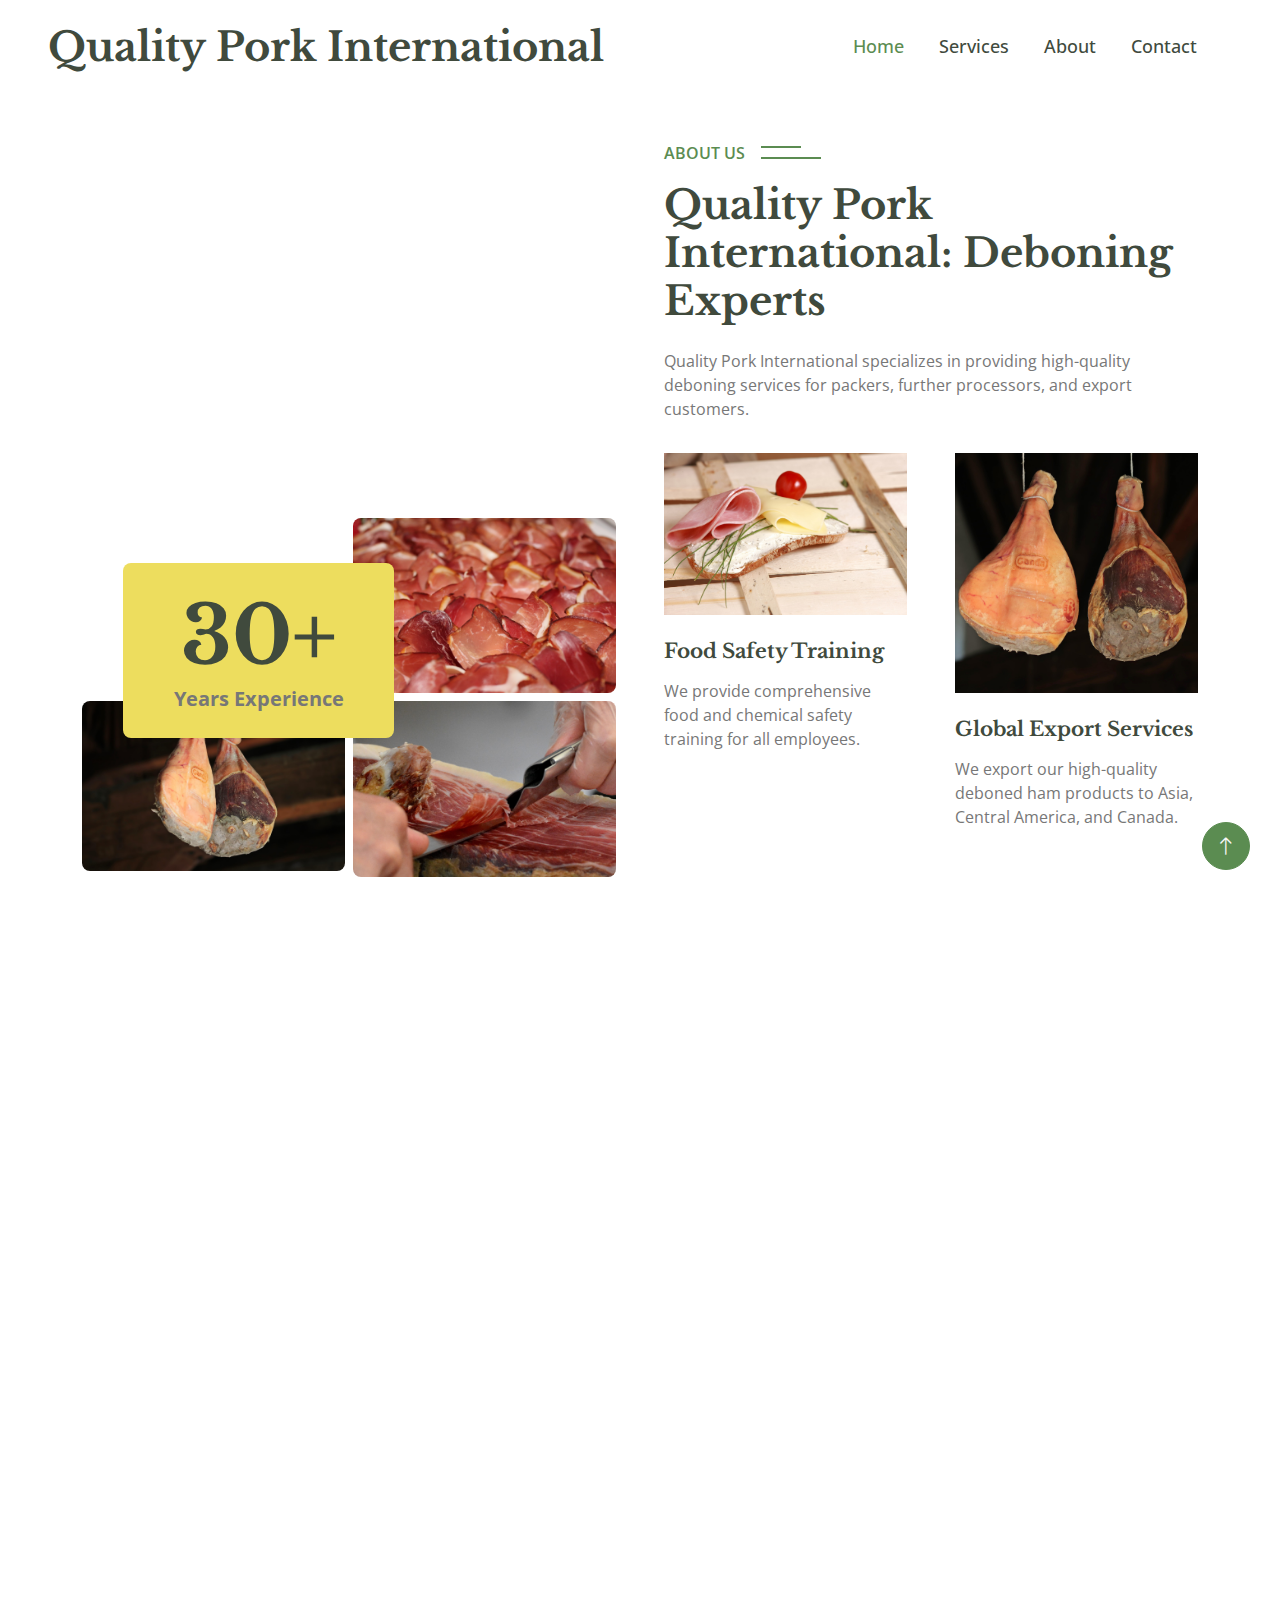
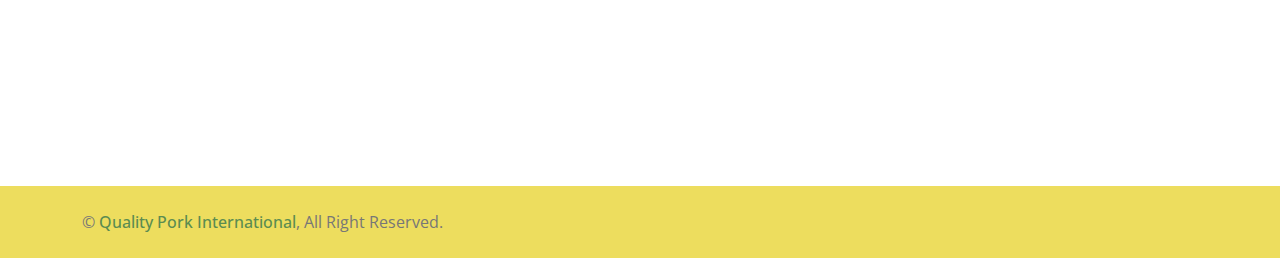
==== about.html @ bd2c2366 "Add files via upload" ====
<!DOCTYPE html>
<html lang="en">

<head>
    <meta charset="utf-8">
    <title>ABOUT</title>
    <meta content="width=device-width, initial-scale=1.0" name="viewport">
    <meta content="" name="keywords">
    <meta content="" name="description">

    <!-- Favicon -->
    <link href="img/favicon.ico" rel="icon">

    <!-- Google Web Fonts -->
    <link rel="preconnect" href="https://fonts.googleapis.com">
    <link rel="preconnect" href="https://fonts.gstatic.com" crossorigin>
    <link href="https://fonts.googleapis.com/css2?family=Libre+Baskerville:wght@700&family=Open+Sans:wght@400;500;600&display=swap" rel="stylesheet">   

    <!-- Icon Font Stylesheet -->
    <link href="https://cdnjs.cloudflare.com/ajax/libs/font-awesome/5.10.0/css/all.min.css" rel="stylesheet">
    <link href="https://cdn.jsdelivr.net/npm/bootstrap-icons@1.4.1/font/bootstrap-icons.css" rel="stylesheet">

    <!-- Libraries Stylesheet -->
    <link href="lib/animate/animate.min.css" rel="stylesheet">
    <link href="lib/owlcarousel/assets/owl.carousel.min.css" rel="stylesheet">
    <link href="lib/lightbox/css/lightbox.min.css" rel="stylesheet">

    <!-- Customized Bootstrap Stylesheet -->
    <link href="css/bootstrap.min.css" rel="stylesheet">

    <!-- Template Stylesheet -->
    <link href="css/style.css" rel="stylesheet">
</head>

<body>
   <!-- Spinner Start -->
   <div id="spinner" class="show bg-white position-fixed translate-middle w-100 vh-100 top-50 start-50 d-flex align-items-center justify-content-center">
    <div class="spinner-border text-primary" role="status" style="width: 3rem; height: 3rem;"></div>
</div>
<!-- Spinner End -->


<!-- Navbar Start -->
<nav class="navbar navbar-expand-lg bg-white navbar-light sticky-top px-4 px-lg-5">
<a href="index.html" class="navbar-brand d-flex align-items-center">
    <h1 class="m-0">Quality Pork International</h1>
</a>
<button type="button" class="navbar-toggler me-0" data-bs-toggle="collapse" data-bs-target="#navbarCollapse">
    <span class="navbar-toggler-icon"></span>
</button>
<div class="collapse navbar-collapse" id="navbarCollapse">
    <div class="navbar-nav ms-auto p-4 p-lg-0">
        <a href="index.html" class="nav-item nav-link active">Home</a>
        <a href="services.html" class="nav-item nav-link">Services</a>
        <a href="about.html" class="nav-item nav-link">About</a>
        <a href="contact.html" class="nav-item nav-link">Contact</a>
    </div>
</div>
</nav>
<!-- Navbar End -->



<!-- About Start -->
<div class="container-xxl py-5">
    <div class="container">
        <div class="row g-5 align-items-end">
            <div class="col-lg-6">
                <div class="row g-2">
                    <div class="col-6 position-relative wow fadeIn" data-wow-delay="0.7s">
                        <div class="about-experience bg-secondary rounded">
                            <h1 class="display-1 mb-0">30+</h1>
                            <small class="fs-5 fw-bold">Years Experience</small>
                        </div>
                    </div>
                    <div class="col-6 wow fadeIn" data-wow-delay="0.1s">
                        <img class="img-fluid rounded" src="img/1.jpg" alt="Deboning Line" style="width: 100%; height: auto; object-fit: cover;">
                    </div>
                    <div class="col-6 wow fadeIn" data-wow-delay="0.3s">
                        <img class="img-fluid rounded" src="img/2.jpg" alt="Ham Products" style="width: 100%; height: auto; object-fit: cover;">
                    </div>
                    <div class="col-6 wow fadeIn" data-wow-delay="0.5s">
                        <img class="img-fluid rounded" src="img/3.jpg" alt="Export Services" style="width: 100%; height: auto; object-fit: cover;">
                    </div>
                </div>
            </div>
            <div class="col-lg-6 wow fadeIn" data-wow-delay="0.5s">
                <p class="section-title bg-white text-start text-primary pe-3">About Us</p>
                <h1 class="mb-4">Quality Pork International: Deboning Experts</h1>
                <p class="mb-4">Quality Pork International specializes in providing high-quality deboning services for packers, further processors, and export customers.</p>
                <div class="row g-5 pt-2 mb-5">
                    <div class="col-sm-6">
                        <img class="img-fluid mb-4" src="img/4.jpg" alt="Food Safety" style="width: 100%; height: auto; object-fit: cover;">
                        <h5 class="mb-3">Food Safety Training</h5>
                        <span>We provide comprehensive food and chemical safety training for all employees.</span>
                    </div>
                    <div class="col-sm-6">
                        <img class="img-fluid mb-4" src="img/5.jpg" alt="Export Services" style="width: 100%; height: auto; object-fit: cover;">
                        <h5 class="mb-3">Global Export Services</h5>
                        <span>We export our high-quality deboned ham products to Asia, Central America, and Canada.</span>
                    </div>
                </div>
                
            </div>
        </div>
    </div>
</div>
<!-- About End -->

<!-- Banner Start -->
<div class="container-fluid banner my-5 py-5" data-parallax="scroll" data-image-src="img/banner.jpg">
    <div class="container py-5">
        <div class="row g-5">
            <div class="col-lg-6 wow fadeIn" data-wow-delay="0.3s">
                <div class="row g-4 align-items-center">
                    <div class="col-sm-4">
                        <img class="img-fluid rounded" src="img/6.jpg" alt="Deboned Ham" style="width: 100%; height: auto; object-fit: cover;">
                    </div>
                    <div class="col-sm-8">
                        <h2 class="text-white mb-3">High-Quality Deboned Ham</h2>
                        <p class="text-white mb-4">We provide expertly deboned ham for packers, processors, and export customers.</p>
                      
                    </div>
                </div>
            </div>
            <div class="col-lg-6 wow fadeIn" data-wow-delay="0.5s">
                <div class="row g-4 align-items-center">
                    <div class="col-sm-4">
                        <img class="img-fluid rounded" src="img/7.jpg" alt="Global Exports" style="width: 100%; height: auto; object-fit: cover;">
                    </div>
                    <div class="col-sm-8">
                        <h2 class="text-white mb-3">Exporting Worldwide</h2>
                        <p class="text-white mb-4">We export our high-quality deboned ham products to Asia, Central America, and Canada.</p>
                   
                    </div>
                </div>
            </div>
        </div>
    </div>
</div>
<!-- Banner End -->



    <!-- Footer Start -->
    <div class="container-fluid bg-dark footer mt-5 py-5 wow fadeIn" data-wow-delay="0.1s">
        <div class="container py-5">
            <div class="row g-5">
                <div class="col-lg-3 col-md-6">
                    <h5 class="text-white mb-4">Our Office</h5>
                    <p class="mb-2"><i class="fa fa-map-marker-alt me-3"></i>10404 F St, Omaha, NE 68127</p>
                    <p class="mb-2"><i class="fa fa-phone-alt me-3"></i>(402) 339-1911</p>
                    <p class="mb-2"><i class="fa fa-envelope me-3"></i>info@qualityporkinternational.com</p>
                </div>
                <div class="col-lg-3 col-md-6">
                    <h5 class="text-white mb-4">Quick Links</h5>
                    <a class="btn btn-link" href="about.html">About Us</a>
                    <a class="btn btn-link" href="contact.html">Contact Us</a>
                    <a class="btn btn-link" href="services.html">Our Services</a>
                </div>
                <div class="col-lg-3 col-md-6">
                    <h5 class="text-white mb-4">Business Hours</h5>
                    <p class="mb-1">Monday - Friday</p>
                    <h6 class="text-light">08:00 am - 05:00 pm</h6>
                    <p class="mb-1">Saturday & Sunday</p>
                    <h6 class="text-light">Closed</h6>
                </div>
                <div class="col-lg-3 col-md-6">
                    <h5 class="text-white mb-4">Stay Updated</h5>
                    <p>Stay up-to-date with our latest news and services.</p>
                </div>
            </div>
        </div>
    </div>
    <!-- Footer End -->
    
    
    <!-- Copyright Start -->
    <div class="container-fluid bg-secondary text-body copyright py-4">
        <div class="container">
            <div class="row">
                <div class="col-md-6 text-center text-md-start mb-3 mb-md-0">
                    &copy; <a class="fw-semi-bold" href="#">Quality Pork International</a>, All Right Reserved.
                </div>
    
            </div>
        </div>
    </div>
    <!-- Copyright End -->


    <!-- Back to Top -->
    <a href="#" class="btn btn-lg btn-primary btn-lg-square rounded-circle back-to-top"><i class="bi bi-arrow-up"></i></a>


    <!-- JavaScript Libraries -->
    <script src="https://code.jquery.com/jquery-3.4.1.min.js"></script>
    <script src="https://cdn.jsdelivr.net/npm/bootstrap@5.0.0/dist/js/bootstrap.bundle.min.js"></script>
    <script src="lib/wow/wow.min.js"></script>
    <script src="lib/easing/easing.min.js"></script>
    <script src="lib/waypoints/waypoints.min.js"></script>
    <script src="lib/owlcarousel/owl.carousel.min.js"></script>
    <script src="lib/counterup/counterup.min.js"></script>
    <script src="lib/parallax/parallax.min.js"></script>
    <script src="lib/lightbox/js/lightbox.min.js"></script>

    <!-- Template Javascript -->
    <script src="js/main.js"></script>
</body>

</html>
---- css/style.css ----
/********** Template CSS **********/
:root {
    --primary: #5B8C51;
    --secondary: #EDDD5E;
    --light: #F7F7F7;
    --dark: #404A3D;
}

.back-to-top {
    position: fixed;
    display: none;
    right: 30px;
    bottom: 30px;
    z-index: 99;
}

.fw-bold {
    font-weight: 700 !important;
}

.fw-medium {
    font-weight: 600 !important;
}

.fw-semi-bold {
    font-weight: 500 !important;
}


/*** Spinner ***/
#spinner {
    opacity: 0;
    visibility: hidden;
    transition: opacity .5s ease-out, visibility 0s linear .5s;
    z-index: 99999;
}

#spinner.show {
    transition: opacity .5s ease-out, visibility 0s linear 0s;
    visibility: visible;
    opacity: 1;
}


/*** Button ***/
.btn {
    transition: .5s;
    font-weight: 500;
}

.btn-primary,
.btn-outline-primary:hover {
    color: var(--light);
}

.btn-secondary,
.btn-outline-secondary:hover {
    color: var(--dark);
}

.btn-square {
    width: 38px;
    height: 38px;
}

.btn-sm-square {
    width: 32px;
    height: 32px;
}

.btn-lg-square {
    width: 48px;
    height: 48px;
}

.btn-square,
.btn-sm-square,
.btn-lg-square {
    padding: 0;
    display: flex;
    align-items: center;
    justify-content: center;
    font-weight: normal;
}


/*** Navbar ***/
.navbar.sticky-top {
    top: -100px;
    transition: .5s;
}

.navbar .navbar-nav .nav-link {
    margin-right: 35px;
    padding: 25px 0;
    color: var(--dark);
    font-size: 18px;
    font-weight: 500;
    outline: none;
}

.navbar .navbar-nav .nav-link:hover,
.navbar .navbar-nav .nav-link.active {
    color: var(--primary);
}

.navbar .dropdown-toggle::after {
    border: none;
    content: "\f107";
    font-family: "Font Awesome 5 Free";
    font-weight: 900;
    vertical-align: middle;
    margin-left: 8px;
}

@media (max-width: 991.98px) {
    .navbar .navbar-nav .nav-link  {
        margin-right: 0;
        padding: 10px 0;
    }

    .navbar .navbar-nav {
        border-top: 1px solid #EEEEEE;
    }
}

@media (min-width: 992px) {
    .navbar .nav-item .dropdown-menu {
        display: block;
        border: none;
        margin-top: 0;
        top: 150%;
        opacity: 0;
        visibility: hidden;
        transition: .5s;
    }

    .navbar .nav-item:hover .dropdown-menu {
        top: 100%;
        visibility: visible;
        transition: .5s;
        opacity: 1;
    }
}


/*** Header ***/
.carousel-caption {
    top: 0;
    left: 0;
    right: 0;
    bottom: 0;
    display: flex;
    align-items: center;
    background: rgba(0, 0, 0, .1);
    z-index: 1;
}

.carousel-control-prev,
.carousel-control-next {
    width: 15%;
}

.carousel-control-prev-icon,
.carousel-control-next-icon {
    width: 3rem;
    height: 3rem;
    border-radius: 3rem;
    background-color: var(--primary);
    border: 10px solid var(--primary);
}

@media (max-width: 768px) {
    #header-carousel .carousel-item {
        position: relative;
        min-height: 450px;
    }
    
    #header-carousel .carousel-item img {
        position: absolute;
        width: 100%;
        height: 100%;
        object-fit: cover;
    }
}

.page-header {
    background: url(../img/banner.jpg) center center no-repeat;
    background-size: cover;
}

.page-header .breadcrumb-item+.breadcrumb-item::before {
    color: var(--light);
}

.page-header .breadcrumb-item,
.page-header .breadcrumb-item a {
    font-size: 18px;
    color: var(--light);
}


/*** Section Title ***/
.section-title {
    position: relative;
    display: inline-block;
    text-transform: uppercase;
    font-weight: 600;
}

.section-title::before {
    position: absolute;
    content: "";
    width: calc(100% + 80px);
    height: 2px;
    top: 5px;
    left: -40px;
    background: var(--primary);
    z-index: -1;
}

.section-title::after {
    position: absolute;
    content: "";
    width: calc(100% + 120px);
    height: 2px;
    bottom: 6px;
    left: -60px;
    background: var(--primary);
    z-index: -1;
}

.section-title.text-start::before {
    width: calc(100% + 40px);
    left: 0;
}

.section-title.text-start::after {
    width: calc(100% + 60px);
    left: 0;
}


/*** About ***/
.about-experience {
    position: absolute;
    width: 100%;
    height: 100%;
    right: -45px;
    bottom: -45px;
    display: flex;
    flex-direction: column;
    align-items: center;
    justify-content: center;
}


/*** Service ***/
.service-item {
    position: relative;
    border-radius: 8px;
    box-shadow: 0 0 45px rgba(0, 0, 0, .07);
}

.service-item .service-img {
    position: absolute;
    width: 100%;
    height: 100%;
    top: 0;
    left: 0;
    border-radius: 8px;
    overflow: hidden;
    z-index: -1;
}

.service-item .service-img img {
    position: absolute;
    width: 100%;
    height: 100%;
    left: 0;
    object-fit: cover;
    border-radius: 10px;
}

.service-item .service-img::before {
    position: absolute;
    content: "";
    width: 100%;
    height: 100%;
    top: 0;
    left: 0;
    background: rgba(0, 0, 0, .5);
    border-radius: 10px;
    z-index: 1;
}

.service-item .service-img::after {
    position: absolute;
    content: "";
    width: 100%;
    height: 100%;
    top: 0;
    left: 0;
    background: #FFFFFF;
    transition: .5s ease-out;
    z-index: 2;
}

.service-item:hover .service-img::after {
    width: 0;
    left: auto;
    right: 0;
}

.service-item .service-text .service-icon {
    width: 140px;
    height: 140px;
    padding: 15px;
    margin-top: -70px;
    margin-bottom: 40px;
    background: #FFFFFF;
    border-radius: 140px;
    overflow: hidden;
    box-shadow: 0 0 60px rgba(0, 0, 0, .1);
}

.service-item .service-text h5,
.service-item .service-text p {
    transition: .5s;
}

.service-item:hover .service-text h5,
.service-item:hover .service-text p {
    color: #FFFFFF;
}

.service-item .service-text .btn {
    color: var(--secondary);
    background: #FFFFFF;
    box-shadow: 0 0 45px rgba(0, 0, 0, .25);
}

.service-item .service-text .btn:hover {
    color: var(--dark);
    background: var(--secondary);
}


/*** Product ***/
.product-item {
    position: relative;
    border-radius: 8px;
    overflow: hidden;
    box-shadow: 0 0 45px rgba(0, 0, 0, .07);
}

.product-item .product-overlay {
    position: absolute;
    width: 100%;
    height: 100%;
    top: 0;
    left: 0;
    display: flex;
    align-items: center;
    justify-content: center;
    background: rgba(0, 0, 0, .5);
    opacity: 0;
    padding-top: 60px;
    transition: .5s;
}

.product-item:hover .product-overlay {
    opacity: 1;
    padding-top: 0;
}


/*** Team ***/
.team-item {
    position: relative;
    text-align: center;
    border-radius: 8px;
    box-shadow: 0 0 45px rgba(0, 0, 0, .07);
}

.team-item .btn {
    border-color: transparent;
    box-shadow: 0 0 45px rgba(0, 0, 0, .2);
}


/*** Testimonial ***/
.testimonial-img {
    position: relative;
    min-height: 400px;
}

.testimonial-img::after {
    position: absolute;
    content: "\f10d";
    font-family: "Font Awesome 5 Free";
    font-weight: 900;
    font-size: 200px;
    color: #EEEEEE;
    top: 50%;
    left: 50%;
    transform: translate(-50%, -50%);
    z-index: -1;
}

.testimonial-img img {
    position: absolute;
    width: 100px;
    height: 100px;
    border-radius: 100px;
}

.testimonial-img img:nth-child(1) {
    top: 0;
    left: 0;
}

.testimonial-img img:nth-child(2) {
    top: 60%;
    left: 20%;
}

.testimonial-img img:nth-child(3) {
    top: 20%;
    left: 60%;
}

.testimonial-img img:nth-child(4) {
    bottom: 0;
    right: 0;
}

.testimonial-img img .animated.pulse {
    animation-duration: 2s;
}

.testimonial-carousel .owl-item img {
    width: 100px;
    height: 100px;
    border-radius: 100px;
}

.testimonial-carousel .owl-nav {
    margin-top: 30px;
    display: flex;
}

.testimonial-carousel .owl-nav .owl-prev,
.testimonial-carousel .owl-nav .owl-next {
    margin-right: 15px;
    width: 45px;
    height: 45px;
    display: flex;
    align-items: center;
    justify-content: center;
    color: var(--secondary);
    border-radius: 45px;
    box-shadow: 0 0 45px rgba(0, 0, 0, .2);
    font-size: 22px;
    transition: .5s;
}

.testimonial-carousel .owl-nav .owl-prev:hover,
.testimonial-carousel .owl-nav .owl-next:hover {
    background: var(--secondary);
    color: var(--dark);
}


/*** Footer ***/
.footer {
    color: #B0B9AE;
}

.footer .btn.btn-link {
    display: block;
    margin-bottom: 5px;
    padding: 0;
    text-align: left;
    color: #B0B9AE;
    font-weight: normal;
    text-transform: capitalize;
    transition: .3s;
}

.footer .btn.btn-link::before {
    position: relative;
    content: "\f105";
    font-family: "Font Awesome 5 Free";
    font-weight: 900;
    margin-right: 10px;
}

.footer .btn.btn-link:hover {
    color: var(--light);
    letter-spacing: 1px;
    box-shadow: none;
}
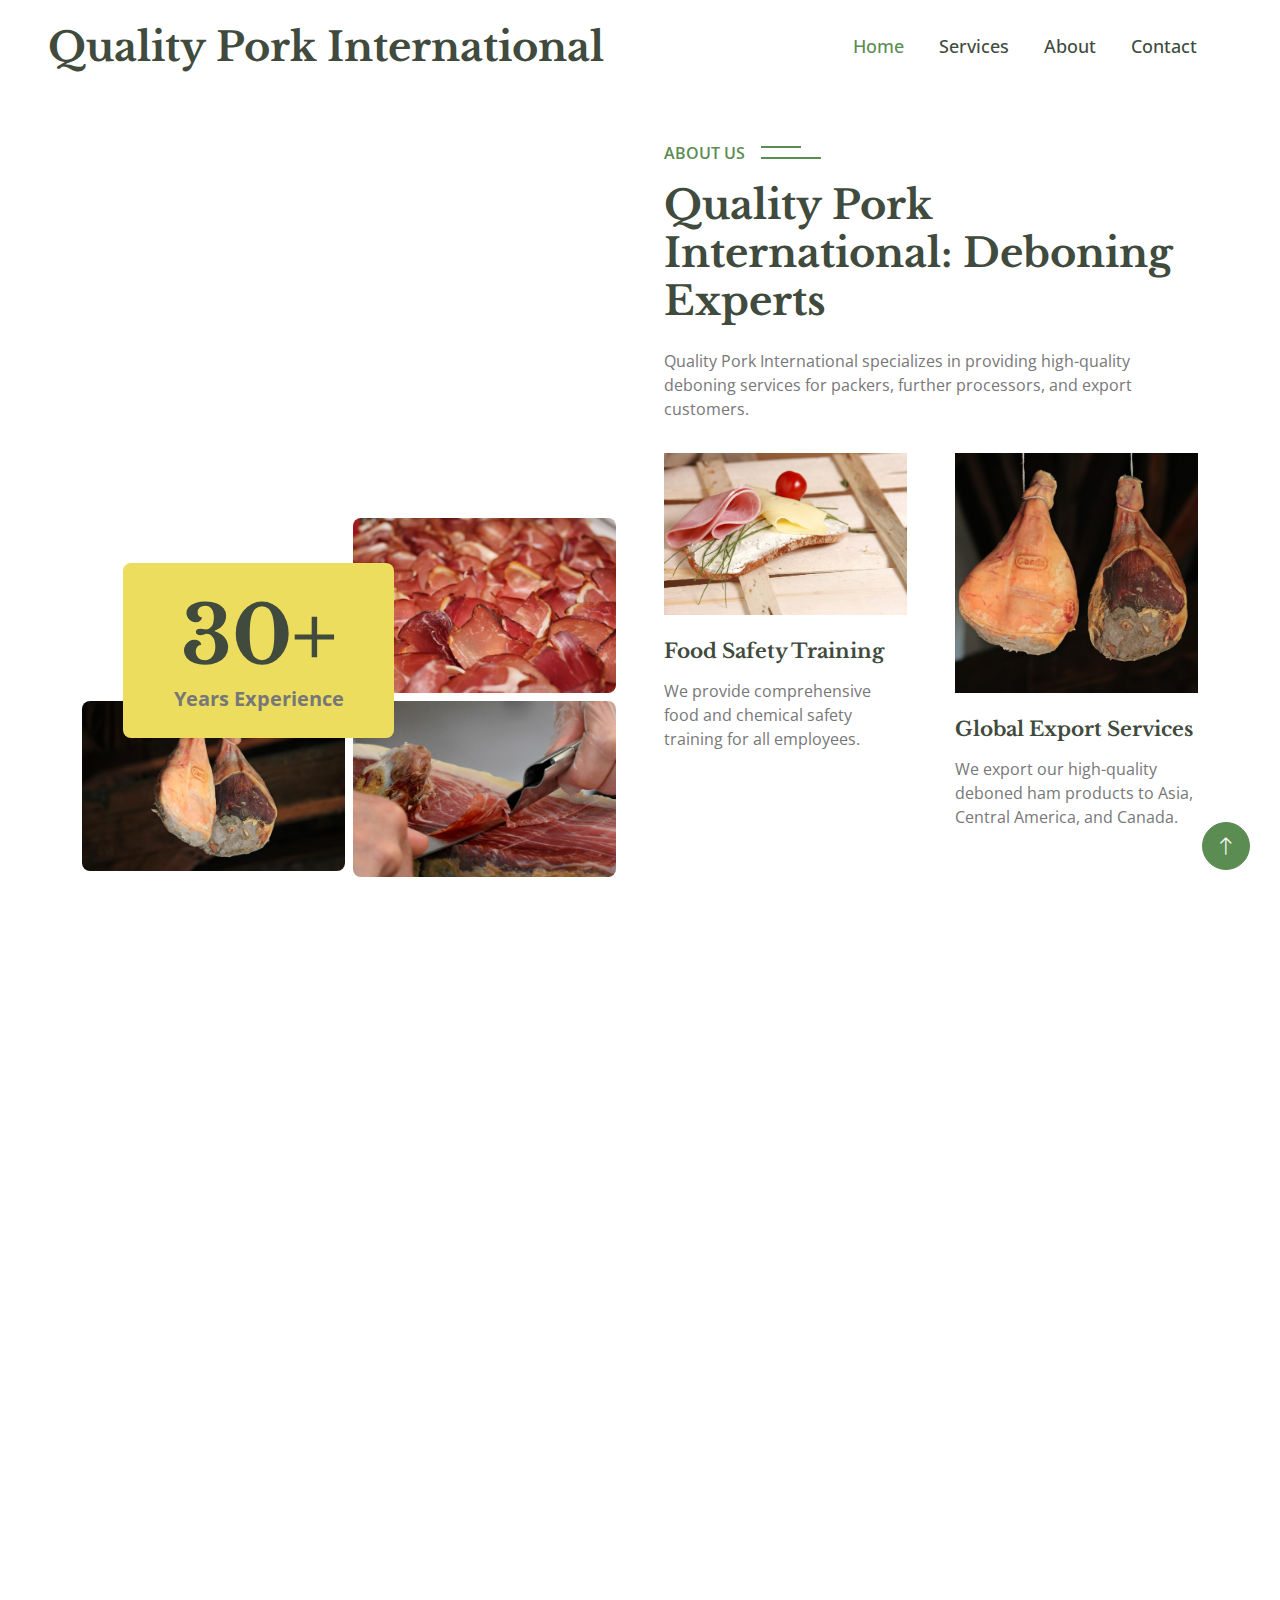
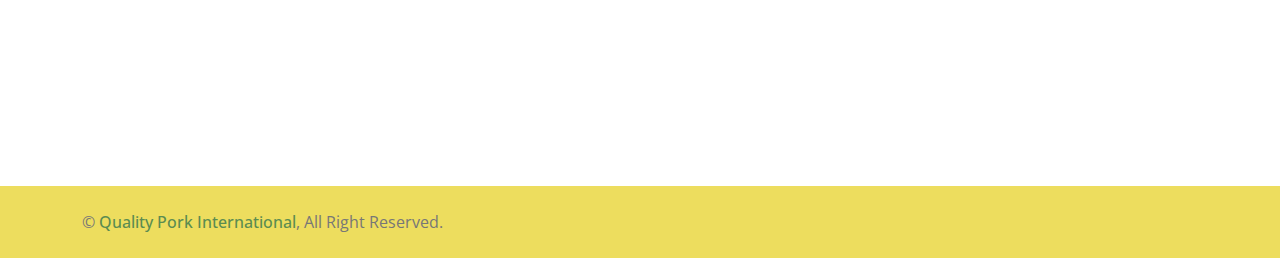
==== commit 8cb3d2ed: "update" ====
--- a/about.html
+++ b/about.html
@@ -51,7 +51,7 @@
 <div class="collapse navbar-collapse" id="navbarCollapse">
     <div class="navbar-nav ms-auto p-4 p-lg-0">
         <a href="index.html" class="nav-item nav-link active">Home</a>
-        <a href="services.html" class="nav-item nav-link">Services</a>
+        <a href="service.html" class="nav-item nav-link">Services</a>
         <a href="about.html" class="nav-item nav-link">About</a>
         <a href="contact.html" class="nav-item nav-link">Contact</a>
     </div>
